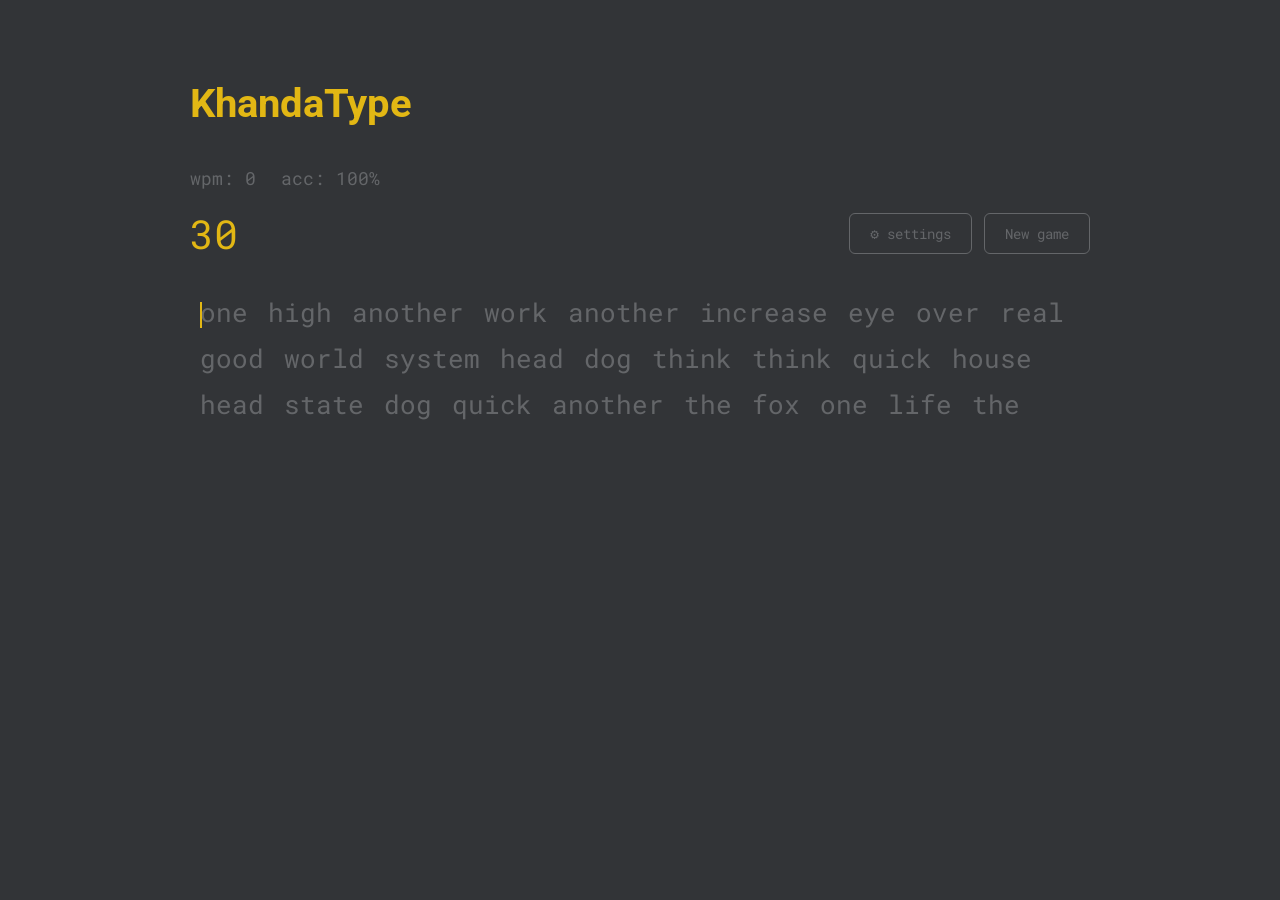
==== index.html @ c5e69b4c "Add files via upload" ====
<!doctype html>
<html lang="en">
<head>
    <meta charset="UTF-8">
    <meta name="viewport" content="width=device-width, initial-scale=1.0">
    <title>KhandaType</title>
     <link rel="icon" type="image/x-icon" href="icon.png">
    <link rel="stylesheet" href="style.css">
    <meta name="description" content="Test your typing speed with KhandaType. Features include custom themes, code mode, and detailed speed graphs.">
    <meta name="keywords" content="typing test, wpm, keyboard, speed test">
</head>
<body>
    <main>
        <h1>KhandaType</h1>

        <div id="live-stats">
            <span id="live-wpm">wpm: 0</span>
            <span id="live-acc">acc: 100%</span>
        </div>

        <div id="header">
            <div id="info">30</div>
            <div id="nav-buttons">
                <button id="settingsBtn" type="button">⚙ settings</button>
                <button id="newGameBtn" type="button">New game</button>
            </div>
        </div>

        <div id="game" tabindex="0">
    <div id="words"></div>
    <div id="cursor"></div>
    <div id="focus-error">Click here to focus</div>
</div>

        <div id="settingsModal" class="modal">
            <div class="modal-content">
                <h2>Test Settings</h2>
                
                <div class="setting-group">
                    <label>Theme</label>
                    <select id="setTheme">
                        <option value="default">Carbon (Yellow)</option>
                        <option value="cyberpunk">Cyberpunk (Neon)</option>
                        <option value="lavender">Lavender (Purple)</option>
                        <option value="monokai">Monokai</option>
                    </select>
                </div>

                <div class="setting-group">
                    <label>Content Type</label>
                    <select id="setType">
                        <option value="words">Standard Words</option>
                        <option value="code">Code (JS/Python)</option>
                        <option value="numbers">Numbers & Punctuation</option>
                    </select>
                </div>

                <div class="setting-group">
                    <label>Time (seconds)</label>
                    <input type="number" id="setTime" value="30">
                </div>

                <div class="setting-group">
                    <label>Sound Volume</label>
                    <input type="range" id="setVol" min="0" max="1" step="0.1" value="0.5">
                </div>

                <div class="checkboxes">
                    <label><input type="checkbox" id="setSuddenDeath"> Sudden Death (1 error = Game Over)</label>
                    <label><input type="checkbox" id="setMaster"> Master Mode (Blur on error)</label>
                    <label><input type="checkbox" id="setNoBackspace"> No Backspace</label>
                </div>

                <button id="saveSettings" class="primary-btn">Save & Restart</button>
            </div>
        </div>
    </main>
    <script src="typing.js"></script>
</body>
</html>
---- style.css ----
@import url('https://fonts.googleapis.com/css2?family=Roboto&family=Roboto+Mono&display=swap');

/* --- 1. Root Variables (Default Carbon Theme) --- */
:root {
    --bgColor: #323437;
    --textPrimary: #d1d0c5;
    --textSecondary: #646669;
    --primaryColor: #e2b714;
    --errorColor: #ca4754;
}

/* --- 2. Base Styles --- */
body {
    font-family: 'Roboto', sans-serif;
    background-color: var(--bgColor);
    color: var(--textPrimary);
    margin: 0;
    transition: background 0.3s, color 0.3s;
    overflow-x: hidden;
}

main {
    width: 900px;
    margin: 80px auto;
}

h1 {
    color: var(--primaryColor);
    display: flex;
    align-items: center;
    gap: 15px;
    fill: var(--primaryColor);
    font-size: 2.5rem;
    margin-bottom: 40px;
}

/* --- 3. Live Stats Bar --- */
#live-stats {
    display: flex;
    gap: 25px;
    font-family: 'Roboto Mono', monospace;
    font-size: 1.1rem;
    color: var(--textSecondary);
    margin-bottom: 15px;
    height: 25px;
}

/* --- 4. Header & Controls --- */
#header {
    display: flex;
    justify-content: space-between;
    align-items: center;
    margin-bottom: 30px;
    position: relative;
    z-index: 10;
}

#info {
    color: var(--primaryColor);
    font-family: 'Roboto Mono', monospace;
    font-size: 2.5rem;
}

#nav-buttons {
    display: flex;
    gap: 12px;
}



button {
    background: transparent;
    border: 1px solid var(--textSecondary);
    color: var(--textSecondary);
    padding: 10px 20px;
    border-radius: 6px;
    cursor: pointer;
    font-family: 'Roboto Mono', monospace;
    font-size: 0.9rem;
    transition: all 0.2s ease;
}

button:hover {
    color: var(--textPrimary);
    border-color: var(--textPrimary);
    background: rgba(255, 255, 255, 0.05);
}

/* --- 5. Game Area --- */
#game {
    line-height: 45px;
    height: 135px;
    overflow: hidden;
    /* CRITICAL: This must be relative so the focus message stays inside */
    position: relative; 
    outline: none;
    font-size: 1.6rem;
}

#focus-error {
    position: absolute;
    /* This makes it cover the entire game area */
    top: 0;
    left: 0;
    right: 0;
    bottom: 0;
    display: flex;
    align-items: center;
    justify-content: center;
    background: rgba(32, 34, 37, 0.9); /* Match your bgColor */
    color: var(--primaryColor);
    z-index: 99; /* Make sure it sits on top of words */
    cursor: pointer;
    font-family: 'Roboto Mono', monospace;
    transition: opacity 0.2s;
}

/* This hides the message only when the game has focus */
#game:focus #focus-error {
    display: none;
    pointer-events: none;
}

#words {
    color: var(--textSecondary);
    filter: blur(5px);
    opacity: 0.4;
    transition: margin-top 0.25s ease, filter 0.3s, opacity 0.3s;
}

#game:focus #words {
    filter: blur(0);
    opacity: 1;
}

/* Master Mode Blur */
#game.master-blur #words {
    filter: blur(12px) !important;
}

.word {
    display: inline-block;
    margin: 0 10px;
    font-family: 'Roboto Mono', monospace;
}

.letter.correct { color: var(--textPrimary); }
.letter.incorrect { color: var(--errorColor); }
.letter.extra { opacity: 0.6; }

/* Cursor Styling */
#cursor {
    width: 2px;
    height: 1.6rem;
    background: var(--primaryColor);
    position: absolute;
    display: none;
    transition: all 0.08s linear;
    animation: blink 1s infinite;
}

#game:focus #cursor { display: block; }

@keyframes blink {
    0%, 100% { opacity: 1; }
    50% { opacity: 0; }
}

/* Focus Error Message */
#focus-error {
    position: absolute;
    inset: 0;
    display: flex;
    align-items: center;
    justify-content: center;
    color: var(--primaryColor);
    background: rgba(50, 52, 55, 0.8);
    z-index: 5;
    cursor: pointer;
}

#game:focus #focus-error { display: none; }

/* --- 6. Settings Modal --- */
.modal {
    display: none;
    position: fixed;
    inset: 0;
    background: rgba(0, 0, 0, 0.85);
    z-index: 1000;
    align-items: center;
    justify-content: center;
}

.modal.active { display: flex; }

.modal-content {
    background: var(--bgColor);
    padding: 35px;
    border: 1px solid var(--textSecondary);
    width: 450px;
    border-radius: 12px;
}

.setting-group { margin-bottom: 20px; }
.setting-group label { display: block; color: var(--textSecondary); margin-bottom: 8px; }

.checkboxes { display: flex; flex-direction: column; gap: 10px; }
.checkboxes label { display: flex; align-items: center; gap: 12px; cursor: pointer; }

#saveSettings {
    width: 100%;
    background: var(--primaryColor);
    color: var(--bgColor);
    font-weight: bold;
    border: none;
    padding: 14px;
    cursor: pointer;
    border-radius: 6px;
}

/* --- 7. Theme Engine Classes --- */
body.cyberpunk {
    --bgColor: #000000;
    --primaryColor: #00ff00;
    --textPrimary: #00ff00;
    --textSecondary: #004400;
    --errorColor: #ff003c;
}
#focus-error {
    position: absolute;
    inset: 0;
    background: rgba(50, 52, 55, 0.9); /* Dark overlay */
    display: flex;
    align-items: center;
    justify-content: center;
    z-index: 5;
    cursor: pointer;
}

/* This is the part that hides it */
#game:focus #focus-error {
    display: none;
}

body.lavender {
    --bgColor: #2e1a47;
    --primaryColor: #be95ff;
    --textPrimary: #be95ff;
    --textSecondary: #5a4282;
}

body.monokai {
    --bgColor: #272822;
    --primaryColor: #f92672;
    --textPrimary: #f8f8f2;
    --textSecondary: #75715e;
}
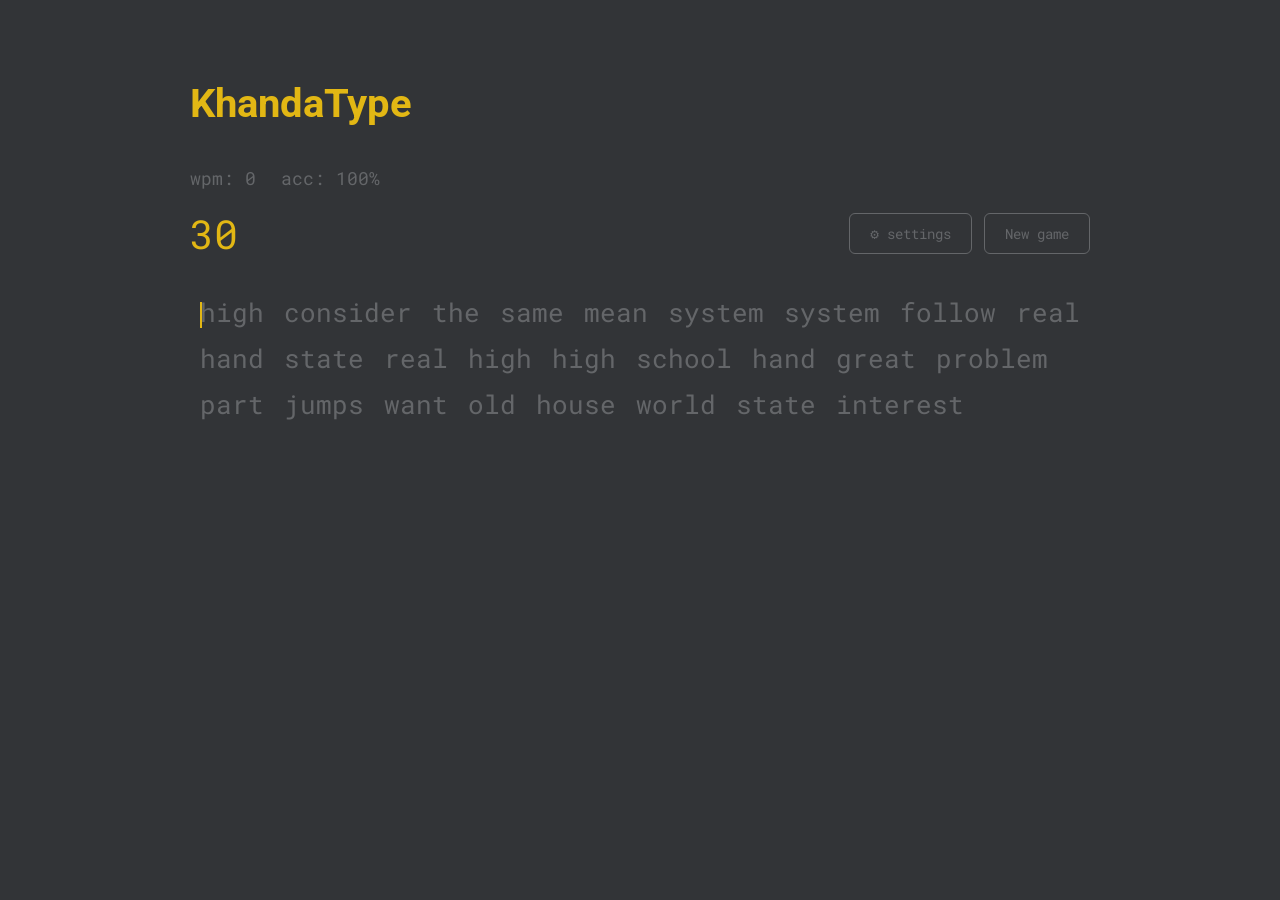
==== commit 150aad5e: "index.html" ====
--- a/index.html
+++ b/index.html
@@ -75,6 +75,11 @@
             </div>
         </div>
     </main>
+    <input type="text" id="mobileInput" 
+       autocomplete="off" autocorrect="off" autocapitalize="off" 
+       spellcheck="false" 
+       style="opacity: 0; position: absolute; pointer-events: none; width: 0; height: 0;">
     <script src="typing.js"></script>
+    <script src="mobile.js"></script>
 </body>
 </html>
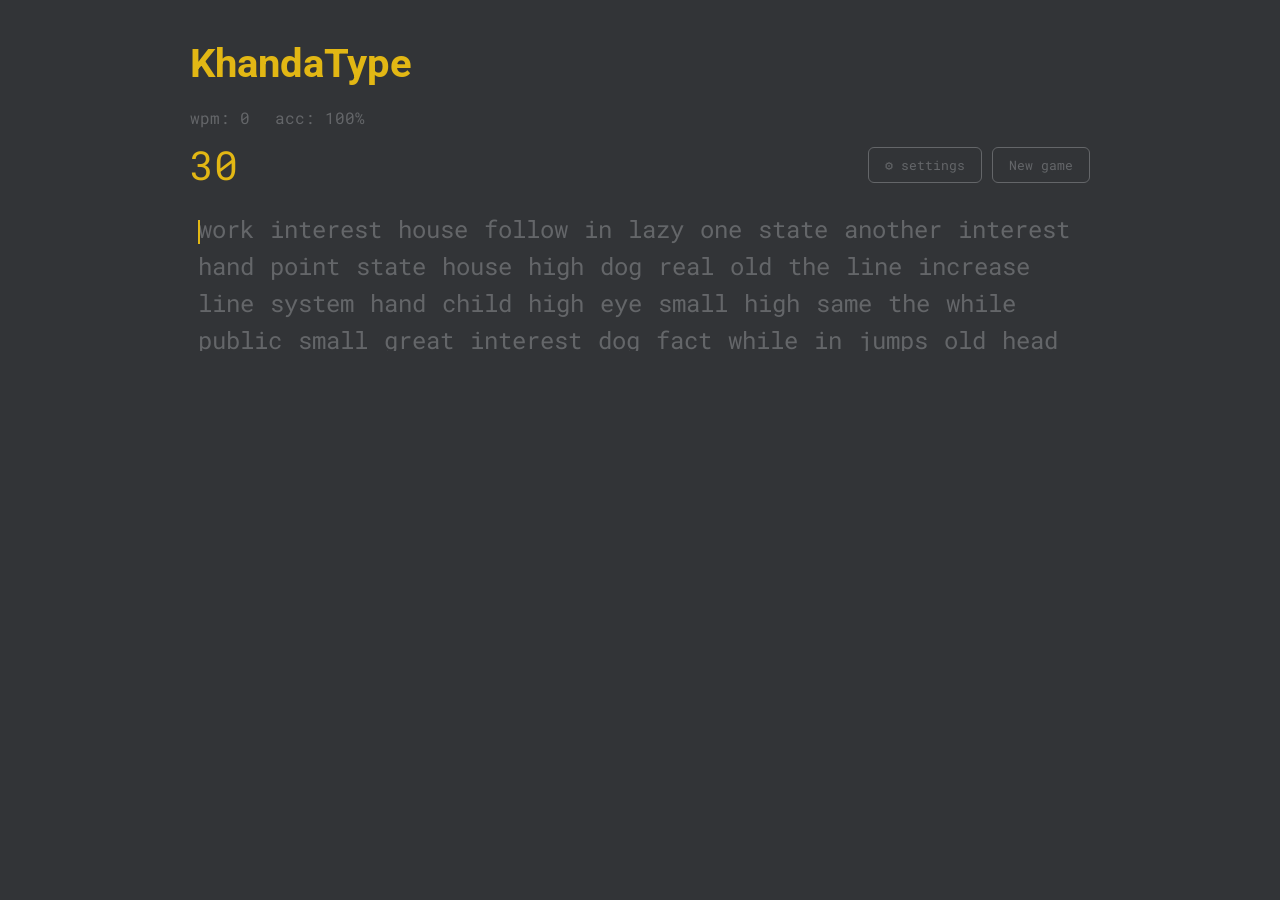
==== commit 6aa7ecbb: "Add files via upload" ====
--- a/index.html
+++ b/index.html
@@ -2,9 +2,9 @@
 <html lang="en">
 <head>
     <meta charset="UTF-8">
-    <meta name="viewport" content="width=device-width, initial-scale=1.0">
+    <meta name="viewport" content="width=device-width, initial-scale=1.0, maximum-scale=1.0, user-scalable=no">
     <title>KhandaType</title>
-     <link rel="icon" type="image/x-icon" href="icon.png">
+    <link rel="icon" type="image/x-icon" href="icon.png">
     <link rel="stylesheet" href="style.css">
     <meta name="description" content="Test your typing speed with KhandaType. Features include custom themes, code mode, and detailed speed graphs.">
     <meta name="keywords" content="typing test, wpm, keyboard, speed test">
@@ -27,15 +27,19 @@
         </div>
 
         <div id="game" tabindex="0">
-    <div id="words"></div>
-    <div id="cursor"></div>
-    <div id="focus-error">Click here to focus</div>
-</div>
+            <input type="text" id="mobileInput" 
+                   autocomplete="off" autocorrect="off" autocapitalize="off" 
+                   spellcheck="false" 
+                   style="opacity: 0; position: absolute; z-index: -1; left: 0; top: 0; width: 0; height: 0; pointer-events: none;">
+            
+            <div id="words"></div>
+            <div id="cursor"></div>
+            <div id="focus-error">Click here to focus</div>
+        </div>
 
         <div id="settingsModal" class="modal">
             <div class="modal-content">
                 <h2>Test Settings</h2>
-                
                 <div class="setting-group">
                     <label>Theme</label>
                     <select id="setTheme">
@@ -45,7 +49,6 @@
                         <option value="monokai">Monokai</option>
                     </select>
                 </div>
-
                 <div class="setting-group">
                     <label>Content Type</label>
                     <select id="setType">
@@ -54,31 +57,23 @@
                         <option value="numbers">Numbers & Punctuation</option>
                     </select>
                 </div>
-
                 <div class="setting-group">
                     <label>Time (seconds)</label>
                     <input type="number" id="setTime" value="30">
                 </div>
-
                 <div class="setting-group">
                     <label>Sound Volume</label>
                     <input type="range" id="setVol" min="0" max="1" step="0.1" value="0.5">
                 </div>
-
                 <div class="checkboxes">
-                    <label><input type="checkbox" id="setSuddenDeath"> Sudden Death (1 error = Game Over)</label>
-                    <label><input type="checkbox" id="setMaster"> Master Mode (Blur on error)</label>
+                    <label><input type="checkbox" id="setSuddenDeath"> Sudden Death</label>
+                    <label><input type="checkbox" id="setMaster"> Master Mode</label>
                     <label><input type="checkbox" id="setNoBackspace"> No Backspace</label>
                 </div>
-
                 <button id="saveSettings" class="primary-btn">Save & Restart</button>
             </div>
         </div>
     </main>
-    <input type="text" id="mobileInput" 
-       autocomplete="off" autocorrect="off" autocapitalize="off" 
-       spellcheck="false" 
-       style="opacity: 0; position: absolute; pointer-events: none; width: 0; height: 0;">
     <script src="typing.js"></script>
     <script src="mobile.js"></script>
 </body>
--- a/style.css
+++ b/style.css
@@ -1,6 +1,5 @@
 @import url('https://fonts.googleapis.com/css2?family=Roboto&family=Roboto+Mono&display=swap');
 
-/* --- 1. Root Variables (Default Carbon Theme) --- */
 :root {
     --bgColor: #323437;
     --textPrimary: #d1d0c5;
@@ -9,7 +8,6 @@
     --errorColor: #ca4754;
 }
 
-/* --- 2. Base Styles --- */
 body {
     font-family: 'Roboto', sans-serif;
     background-color: var(--bgColor);
@@ -17,42 +15,35 @@
     margin: 0;
     transition: background 0.3s, color 0.3s;
     overflow-x: hidden;
+    /* Prevent bouncing on mobile */
+    overscroll-behavior: none;
 }
 
 main {
-    width: 900px;
-    margin: 80px auto;
+    width: 90%;
+    max-width: 900px;
+    margin: 40px auto;
 }
 
 h1 {
     color: var(--primaryColor);
-    display: flex;
-    align-items: center;
-    gap: 15px;
-    fill: var(--primaryColor);
     font-size: 2.5rem;
-    margin-bottom: 40px;
+    margin-bottom: 20px;
 }
 
-/* --- 3. Live Stats Bar --- */
 #live-stats {
     display: flex;
     gap: 25px;
     font-family: 'Roboto Mono', monospace;
-    font-size: 1.1rem;
     color: var(--textSecondary);
-    margin-bottom: 15px;
-    height: 25px;
+    margin-bottom: 10px;
 }
 
-/* --- 4. Header & Controls --- */
 #header {
     display: flex;
     justify-content: space-between;
     align-items: center;
-    margin-bottom: 30px;
-    position: relative;
-    z-index: 10;
+    margin-bottom: 20px;
 }
 
 #info {
@@ -61,198 +52,100 @@
     font-size: 2.5rem;
 }
 
-#nav-buttons {
-    display: flex;
-    gap: 12px;
-}
-
-
+#nav-buttons { display: flex; gap: 10px; }
 
 button {
     background: transparent;
     border: 1px solid var(--textSecondary);
     color: var(--textSecondary);
-    padding: 10px 20px;
+    padding: 8px 16px;
     border-radius: 6px;
     cursor: pointer;
     font-family: 'Roboto Mono', monospace;
-    font-size: 0.9rem;
-    transition: all 0.2s ease;
 }
 
-button:hover {
-    color: var(--textPrimary);
-    border-color: var(--textPrimary);
-    background: rgba(255, 255, 255, 0.05);
-}
-
-/* --- 5. Game Area --- */
 #game {
-    line-height: 45px;
-    height: 135px;
+    line-height: 1.5;
+    height: 140px;
     overflow: hidden;
-    /* CRITICAL: This must be relative so the focus message stays inside */
     position: relative; 
     outline: none;
-    font-size: 1.6rem;
-}
-
-#focus-error {
-    position: absolute;
-    /* This makes it cover the entire game area */
-    top: 0;
-    left: 0;
-    right: 0;
-    bottom: 0;
-    display: flex;
-    align-items: center;
-    justify-content: center;
-    background: rgba(32, 34, 37, 0.9); /* Match your bgColor */
-    color: var(--primaryColor);
-    z-index: 99; /* Make sure it sits on top of words */
-    cursor: pointer;
-    font-family: 'Roboto Mono', monospace;
-    transition: opacity 0.2s;
-}
-
-/* This hides the message only when the game has focus */
-#game:focus #focus-error {
-    display: none;
-    pointer-events: none;
+    font-size: 1.5rem;
 }
 
 #words {
     color: var(--textSecondary);
-    filter: blur(5px);
-    opacity: 0.4;
-    transition: margin-top 0.25s ease, filter 0.3s, opacity 0.3s;
-}
-
-#game:focus #words {
-    filter: blur(0);
-    opacity: 1;
-}
-
-/* Master Mode Blur */
-#game.master-blur #words {
-    filter: blur(12px) !important;
+    transition: margin-top 0.25s ease;
 }
 
 .word {
     display: inline-block;
-    margin: 0 10px;
+    margin: 0 8px;
     font-family: 'Roboto Mono', monospace;
 }
 
 .letter.correct { color: var(--textPrimary); }
 .letter.incorrect { color: var(--errorColor); }
-.letter.extra { opacity: 0.6; }
 
-/* Cursor Styling */
 #cursor {
     width: 2px;
-    height: 1.6rem;
+    height: 1.5rem;
     background: var(--primaryColor);
     position: absolute;
     display: none;
-    transition: all 0.08s linear;
     animation: blink 1s infinite;
 }
 
 #game:focus #cursor { display: block; }
 
-@keyframes blink {
-    0%, 100% { opacity: 1; }
-    50% { opacity: 0; }
-}
+@keyframes blink { 50% { opacity: 0; } }
 
-/* Focus Error Message */
 #focus-error {
     position: absolute;
     inset: 0;
     display: flex;
     align-items: center;
     justify-content: center;
+    background: rgba(50, 52, 55, 0.95);
     color: var(--primaryColor);
-    background: rgba(50, 52, 55, 0.8);
-    z-index: 5;
-    cursor: pointer;
+    z-index: 100;
+    font-family: 'Roboto Mono', monospace;
 }
 
 #game:focus #focus-error { display: none; }
 
-/* --- 6. Settings Modal --- */
+/* Modal */
 .modal {
     display: none;
     position: fixed;
     inset: 0;
-    background: rgba(0, 0, 0, 0.85);
-    z-index: 1000;
+    background: rgba(0,0,0,0.8);
+    z-index: 2000;
     align-items: center;
     justify-content: center;
 }
-
 .modal.active { display: flex; }
-
 .modal-content {
     background: var(--bgColor);
-    padding: 35px;
+    padding: 20px;
     border: 1px solid var(--textSecondary);
-    width: 450px;
-    border-radius: 12px;
+    width: 90%;
+    max-width: 400px;
+    border-radius: 8px;
 }
 
-.setting-group { margin-bottom: 20px; }
-.setting-group label { display: block; color: var(--textSecondary); margin-bottom: 8px; }
-
-.checkboxes { display: flex; flex-direction: column; gap: 10px; }
-.checkboxes label { display: flex; align-items: center; gap: 12px; cursor: pointer; }
-
-#saveSettings {
-    width: 100%;
-    background: var(--primaryColor);
-    color: var(--bgColor);
-    font-weight: bold;
-    border: none;
-    padding: 14px;
-    cursor: pointer;
-    border-radius: 6px;
+/* --- Mobile Specifics --- */
+@media screen and (max-width: 768px) {
+    main { margin-top: 20px; }
+    h1 { font-size: 1.8rem; }
+    #game { font-size: 1.2rem; height: 120px; }
+    #info { font-size: 1.8rem; }
+    
+    /* Ensure the game area is visible above the keyboard */
+    body { padding-bottom: 50vh; }
 }
 
-/* --- 7. Theme Engine Classes --- */
-body.cyberpunk {
-    --bgColor: #000000;
-    --primaryColor: #00ff00;
-    --textPrimary: #00ff00;
-    --textSecondary: #004400;
-    --errorColor: #ff003c;
-}
-#focus-error {
-    position: absolute;
-    inset: 0;
-    background: rgba(50, 52, 55, 0.9); /* Dark overlay */
-    display: flex;
-    align-items: center;
-    justify-content: center;
-    z-index: 5;
-    cursor: pointer;
-}
-
-/* This is the part that hides it */
-#game:focus #focus-error {
-    display: none;
-}
-
-body.lavender {
-    --bgColor: #2e1a47;
-    --primaryColor: #be95ff;
-    --textPrimary: #be95ff;
-    --textSecondary: #5a4282;
-}
-
-body.monokai {
-    --bgColor: #272822;
-    --primaryColor: #f92672;
-    --textPrimary: #f8f8f2;
-    --textSecondary: #75715e;
-}+/* Themes */
+body.cyberpunk { --bgColor: #000; --primaryColor: #0f0; --textPrimary: #0f0; --textSecondary: #040; }
+body.lavender { --bgColor: #2e1a47; --primaryColor: #be95ff; --textPrimary: #be95ff; --textSecondary: #5a4282; }
+body.monokai { --bgColor: #272822; --primaryColor: #f92672; --textPrimary: #f8f8f2; --textSecondary: #75715e; }
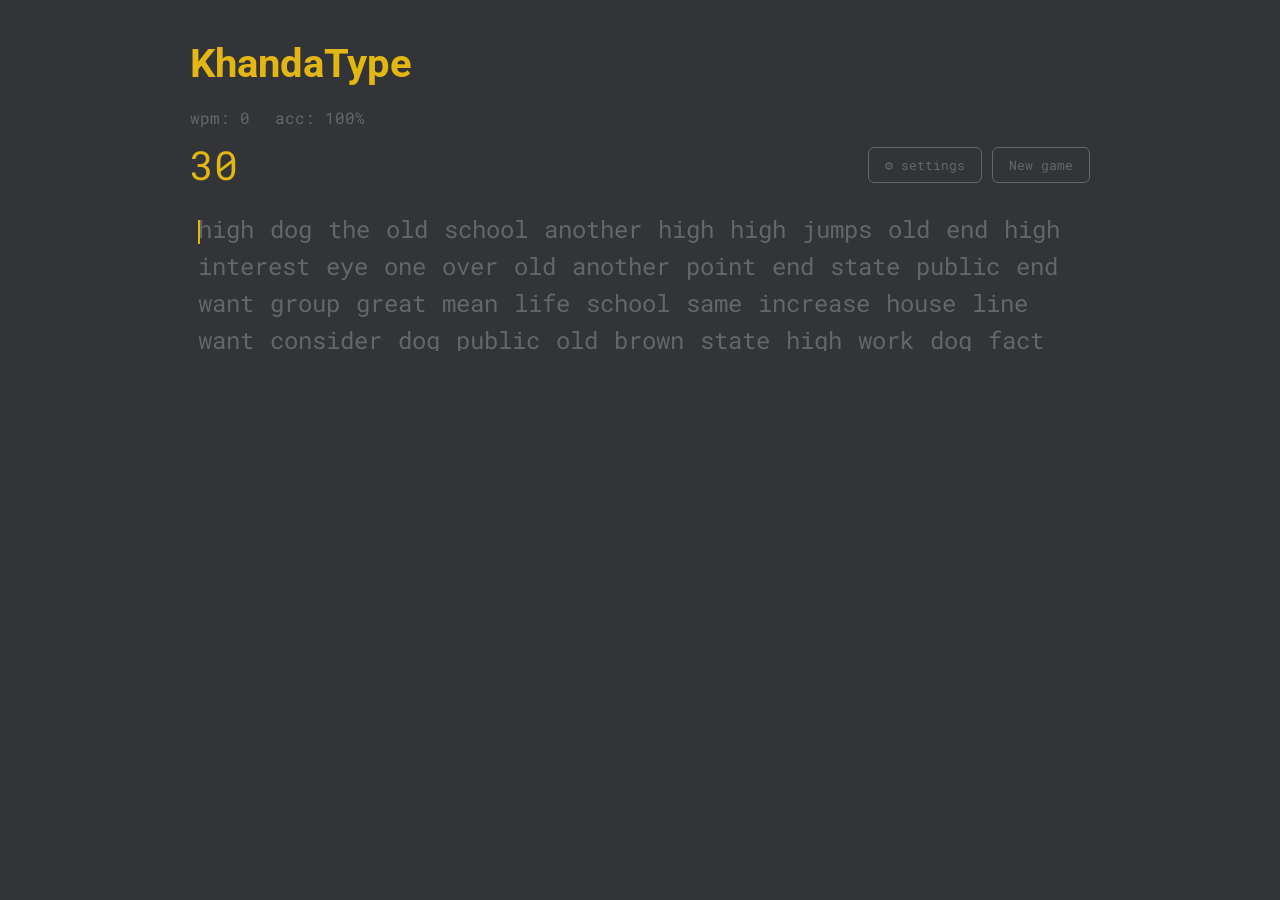
==== commit a7e517db: "Add files via upload" ====
--- a/index.html
+++ b/index.html
@@ -28,9 +28,9 @@
 
         <div id="game" tabindex="0">
             <input type="text" id="mobileInput" 
-                   autocomplete="off" autocorrect="off" autocapitalize="off" 
-                   spellcheck="false" 
-                   style="opacity: 0; position: absolute; z-index: -1; left: 0; top: 0; width: 0; height: 0; pointer-events: none;">
+       autocomplete="off" autocorrect="off" autocapitalize="off" 
+       spellcheck="false" 
+       style="position: absolute; opacity: 0; pointer-events: none; left: 0; bottom: 0; font-size: 16px; width: 1px; height: 1px;">
             
             <div id="words"></div>
             <div id="cursor"></div>
